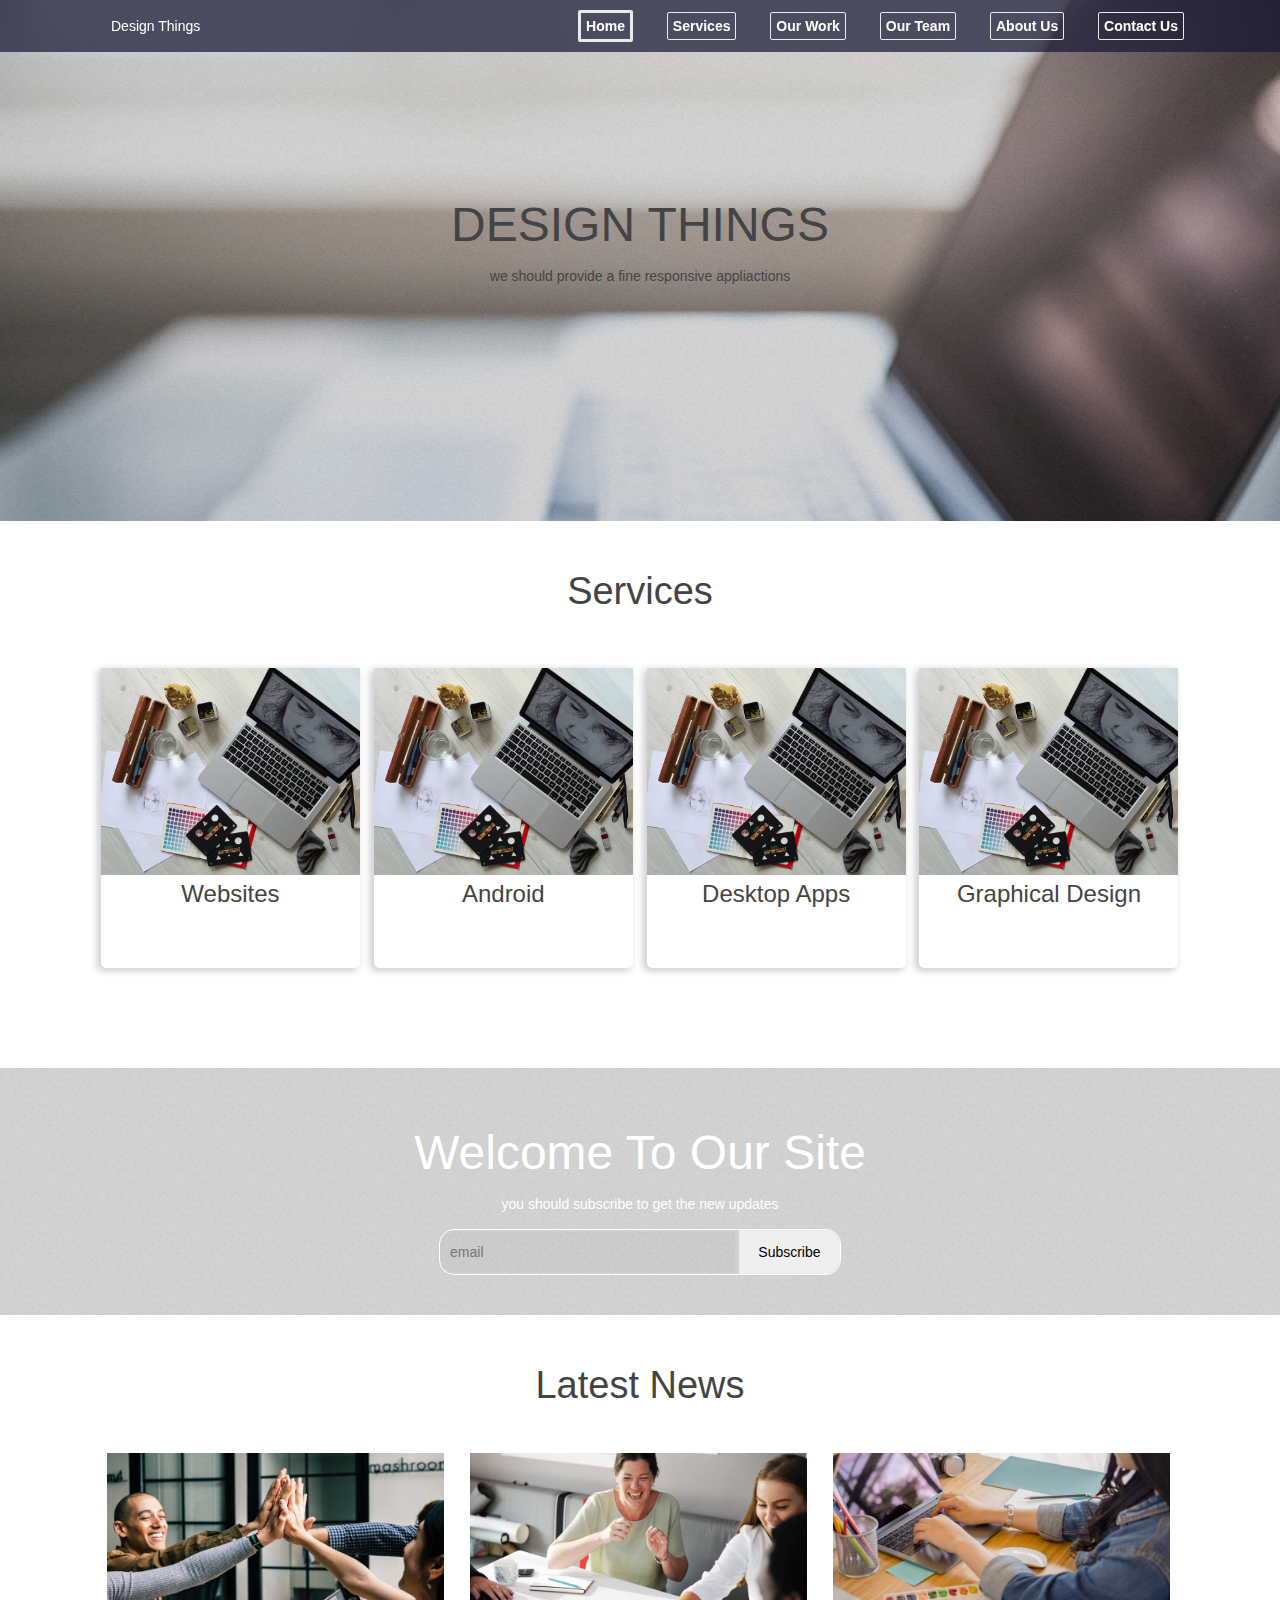
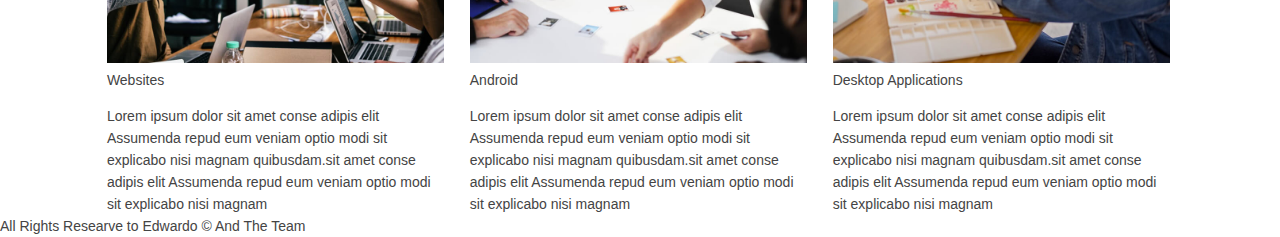
==== index.html @ 45c75630 "initial commit" ====
<!DOCTYPE html>
<html lang="en">
<head>
    <meta charset="UTF-8">
    <title>Title</title>
    <link rel="stylesheet" href="assets/css/normalize.css">
    <link rel="stylesheet" href="assets/font-awesome/css/font-awesome.css">
    <link rel="stylesheet" href="assets/font-awesome/css/font-awesome.min.css">
    <link rel="stylesheet" href="assets/css/main.css">
    <link rel="stylesheet" href="assets/css/style.css">
</head>
<body>

<header>

    <div class="head">
        <div class="container" style="padding-top: 0">
            <div class="left">
                Design <span >Things</span>
            </div>
            <div class="right" >
                <ul id="nav">
                    <li><a href="index.html" style="border: 3px solid #ecebec">Home</a></li>
                    <li><a href="services.html">Services</a></li>
                    <li><a href="our%20work.html">Our Work</a></li>
                    <li><a href="Our team.html">Our Team</a></li>
                    <li><a href="About%20Us.html">About Us</a></li>
                    <li><a href="Contact.html">Contact Us</a></li>
                </ul>
            </div>
        </div>
    </div>
</header>


<!-- banner = backround -->
<section id="banner">
    <h1>DESIGN THINGS</h1>
    <p>we should provide a fine responsive appliactions</p>
</section>


<!-- displays the most populer services the site provides -->
<section id="services">
 <div class="container">
     <h2 class="align-center">Services</h2>
     <br>


     <div class="cards">
         <img src="assets/images/4.jpg">
         <h4>Websites</h4>
     </div>
     <div class="cards">
         <img src="assets/images/4.jpg">
         <h4>Android</h4>


     </div>
     <div class="cards">
         <img src="assets/images/4.jpg">
         <h4>Desktop Apps</h4>
     </div>
     <div class="cards">
         <img src="assets/images/4.jpg">
         <h4>Graphical Design</h4>
     </div>
 </div>
</section>


<!-- dont care about the name ! - this one is like making the visitor subscribed to get the new updates -->

<section id="info">
    <div class="container">
        <h1>Welcome To Our Site</h1>
        <p>you should subscribe to get the new updates</p>
        <form>
            <input type="email" placeholder="email">
            <button>Subscribe</button>
        </form>


    </div>

    <!-- the updates will be in this section -->
</section>
<section id="news">
    <div class="container">
        <h2 class="align-center">Latest News</h2>
        <br>


        <div class="news-cards">
            <img src="assets/images/n1.jpg">
            <span>Websites</span>
            <p>Lorem ipsum dolor sit amet conse adipis elit Assumenda repud eum veniam optio modi sit explicabo nisi magnam quibusdam.sit amet conse adipis elit Assumenda repud eum veniam optio modi sit explicabo nisi magnam</p>
        </div>
        <div class="news-cards">
            <img src="assets/images/n2.jpg">
            <span>Android</span>

            <p>Lorem ipsum dolor sit amet conse adipis elit Assumenda repud eum veniam optio modi sit explicabo nisi magnam quibusdam.sit amet conse adipis elit Assumenda repud eum veniam optio modi sit explicabo nisi magnam</p>
        </div>
        <div class="news-cards">
            <img src="assets/images/n3.jpg">
            <span>Desktop Applications</span>
            <p>Lorem ipsum dolor sit amet conse adipis elit Assumenda repud eum veniam optio modi sit explicabo nisi magnam quibusdam.sit amet conse adipis elit Assumenda repud eum veniam optio modi sit explicabo nisi magnam</p>
        </div>

    </div>
</section>

<footer>
    All Rights Researve to Edwardo &copy And The Team
</footer>

</body>

</html>
---- assets/css/main.css ----
html, body {
  height: 100%;
}

.left {
  float: left;
}

.right {
  float: right;
}
.align-center{
  text-align: center;
}
.align-left{
  text-align:left;
}
.align-right{
  text-align: right;
}


a:focus {
  outline: 0px solid;
}

img {
  max-width: 100%;
  height: auto;
}





h1, h2, h3, h4, h5, h6 {
  font-family: 'Raleway', sans-serif;
  margin: 0 0 15px;
  color: #444;
  font-weight: 500;
}

h1 {
  font-size: 48px;
  line-height: 50px;
}

h2 {
  font-size: 38px;
  line-height: 40px;
}

h3 {
  font-size: 30px;
  line-height: 32px;
}

h4 {
  font-size: 24px;
  line-height: 26px;
}

h5 {
  font-size: 20px;
  line-height: 22px;
}

h6 {
  font-size: 16px;
  line-height: 20px;
}

a {
  transition: all 0.3s ease 0s;
  text-decoration: none;
}

a:hover {
  color: #3EC1D5;
  text-decoration: none;
}

a:active, a:hover {
  outline: 0 none;
}

body {
  background: #fff none repeat scroll 0 0;
  color: #444;
  font-family: 'Open Sans', sans-serif;
  font-size: 14px;
  text-align: left;
  overflow-x: hidden;
  line-height: 22px;
}



@media (max-width: 768px) {
  .back-to-top {
    bottom: 15px;
  }
}


.clear {
  clear: both;
}

ul {
  list-style: outside none none;
  margin: 0;
  padding: 0;
}

input, select, textarea, input[type="text"], input[type="date"], input[type="url"], input[type="email"], input[type="password"], input[type="tel"], button, button[type="submit"] {
  -moz-appearance: none;
  box-shadow: none !important;
}


/*----------------------------------------
 .End CSS
----------------------------------------*/
---- assets/css/style.css ----
.container{
    width:85%;
    margin: auto;
    padding-top: 50px;
}

#nav {
    display: block;
}
#nav li{
    padding: 5px;
    display: inline;
    margin: 10px;

}
#nav li a{
    padding: 5px ;
    color: white;
    border: 1px solid #ecebec;
    border-radius:2px ;
    text-decoration: none;
    font-weight: 600;

}
#nav li a:hover{
    background-color: #3EC1D5;

}
h1{

}

.head{
    padding: 15px;
    background-color: rgba(26, 26, 53, 0.73);
    position: fixed;
    top: 0;
    width:100%;
    color: white;

}

#banner{

    background-attachment: scroll , fixed;
    background-color: #fff;
    background-image:url("../images/overlay.png"), url("../images/2.jpg");
    background-position: top left, center center;
    background-repeat: repeat, no-repeat;
    background-size: auto, cover;
    padding: 200px 0 220px 0;
    text-align: center;

}

#services{
}
#services .cards{
    margin: 20px 5px 20px 5px;
    width: 23.8%;
    height: 300px;
    display: inline-block;
    box-shadow:  -3px 2px 7px 1px rgba(26, 26, 53, 0.22);
    border-radius: 5px;
    text-align: center;

}
.cards img {
    box-sizing:border-box ;
    width: 100%;

}

#info{
    margin-top: 80px;
    background-attachment: scroll , fixed;
    background-color: #fff;
    background-image:url("../images/overlay.png"), url("../images/slider3.jpg");
    background-position: top left, center center;
    background-repeat: repeat, no-repeat;
    background-size: auto, cover;
    padding: 40px 0 20px 0;
    text-align: center;
    color: white;
}
#info img{
    height: 200px;
}
#info h1{
    color: white;
}
#info div{
    width: 50%;
    display: inline-block;
    padding: 20px;
}
#info form{
    border: 1px solid white;
    width: 400px;
    border-radius: 15px;
    margin: auto;
}
#info input{
    width: 285px;
    border-radius: 15px 0 0 15px;
    display: inline-block;
    height: 40px;
    padding: 0 0 0 10px;
    background-color: rgba(26, 26, 53, 0.03);
    border: medium none;


}
#info button{
    border-radius: 0 15px  15px 0;
    border: medium none;
    width: 101px;
   height: 44px;
}

#news{

}
#news .news-cards{
    margin: 1%;
    width: 31%;
    height: 300px;
    display: inline-block;

}


.services h1{
    margin: 50px 0 50px 0;
}

.services a{
    font-size: 50px;
    text-align: center;
}
.services .service{

    width: 31%;
    margin: 1%;
    display: inline-block;
}
.services .service:hover h3{
    color: #3EC1D5;
}
.services .service:hover a{
    color: #3EC1D5;
}

.our-team-cards{
    height: 350px;
}
.our-team-cards .im{
    width: 44%;
    float: left;
    display: inline-block;
    margin-right: 1%;

}
.our-team-cards .im img{
    width: 600px;
    height: 300px;
}
.our-team-cards .disc{
    width: 55%;
    float: right;
    display: inline-block;

}
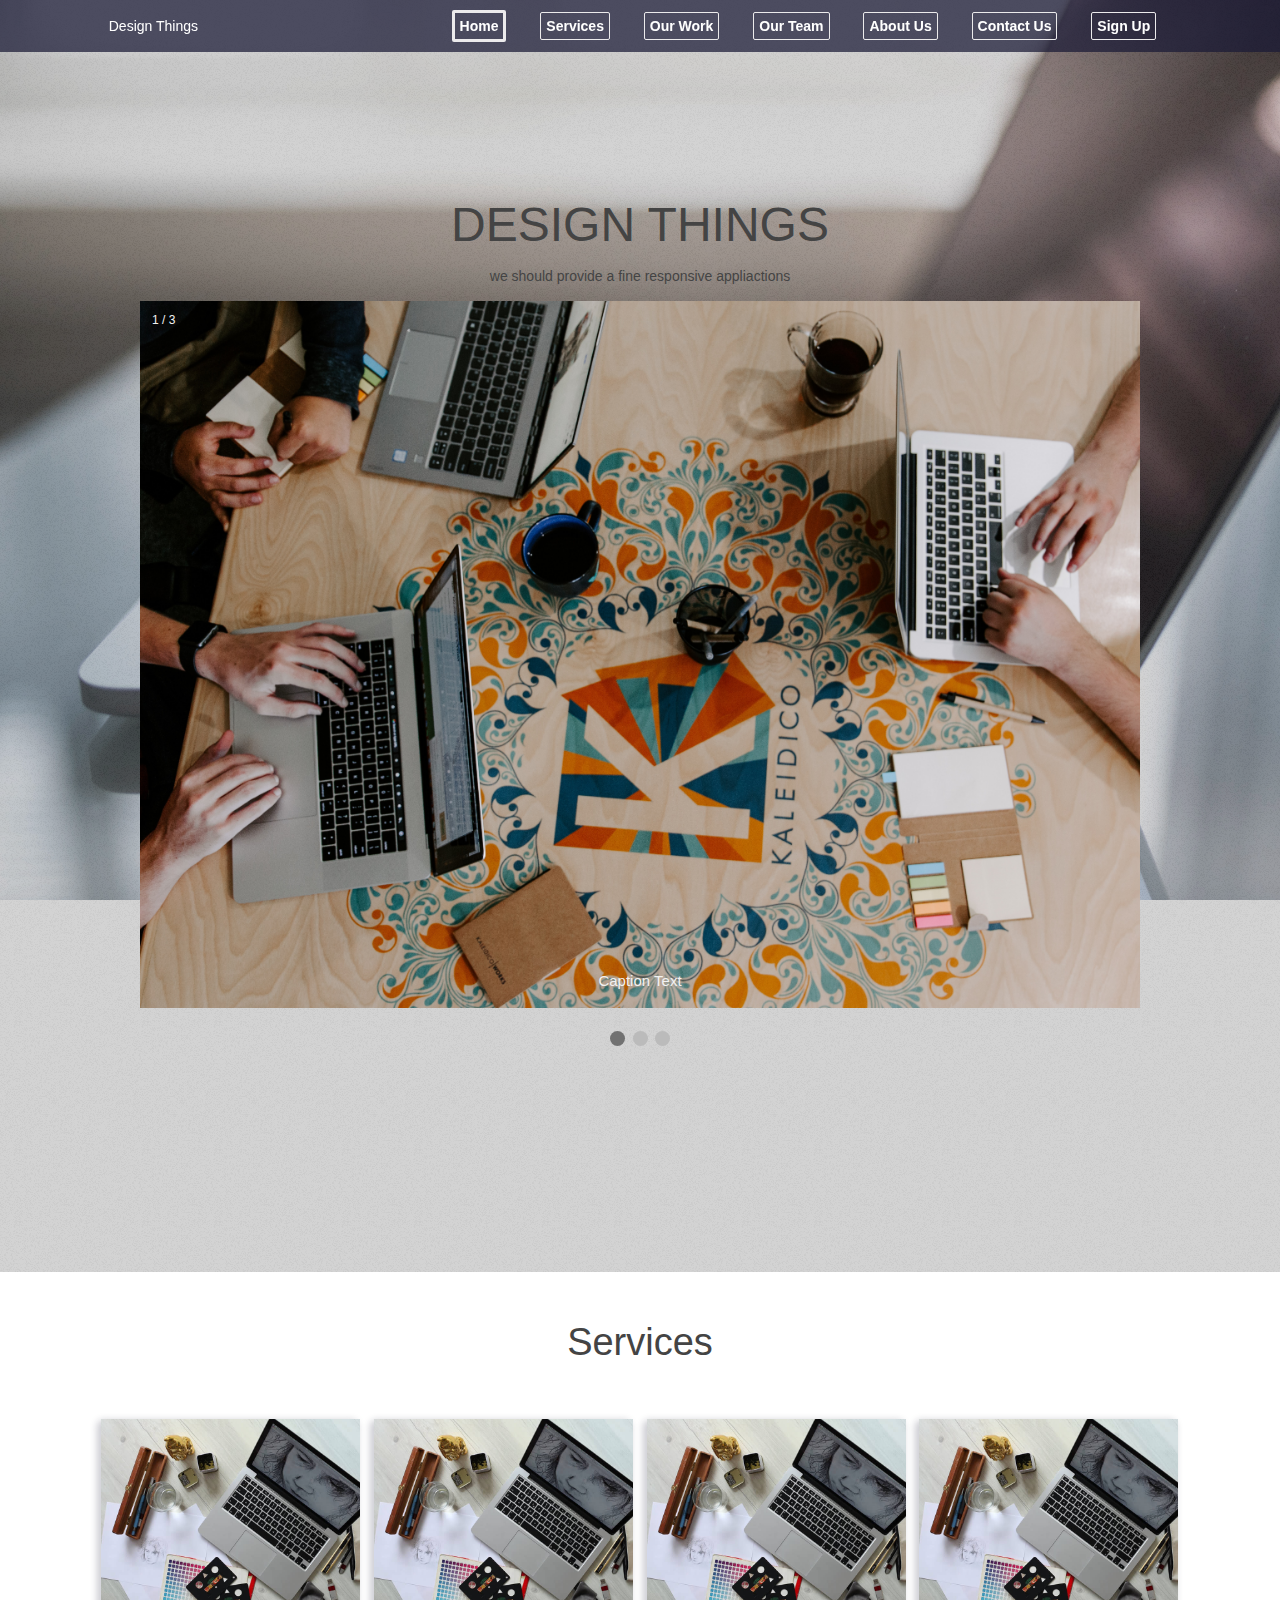
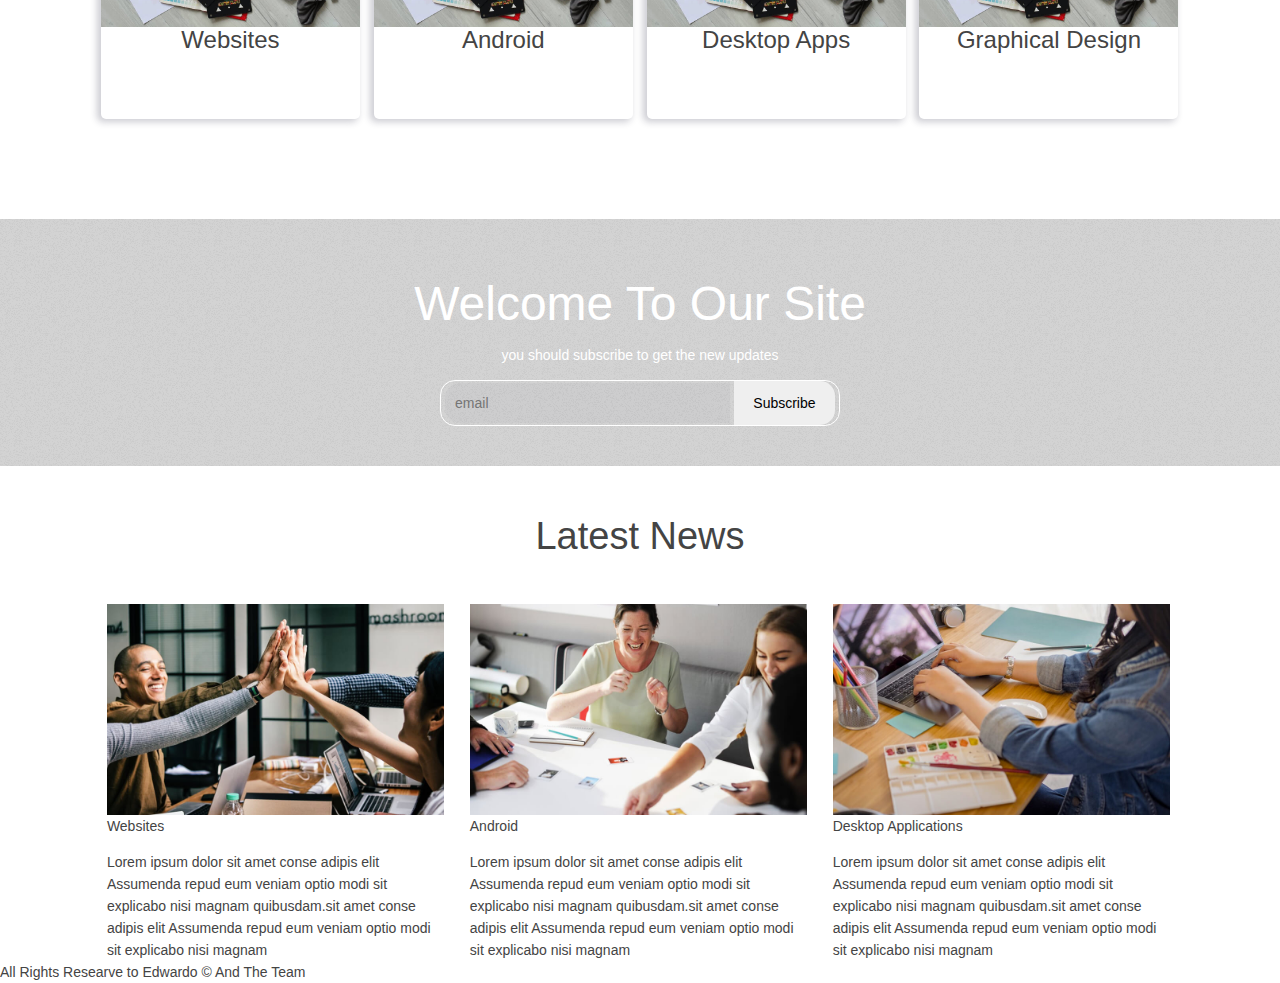
==== commit 18a9da1c: "enhance the login and our team pages" ====
--- a/index.html
+++ b/index.html
@@ -8,6 +8,81 @@
     <link rel="stylesheet" href="assets/font-awesome/css/font-awesome.min.css">
     <link rel="stylesheet" href="assets/css/main.css">
     <link rel="stylesheet" href="assets/css/style.css">
+
+   <style>
+* {box-sizing: border-box;}
+body {font-family: Verdana, sans-serif;}
+.mySlides {display: none;}
+img {vertical-align: middle;}
+
+/* Slideshow container */
+.slideshow-container {
+  max-width: 1000px;
+  position: relative;
+  margin: auto;
+
+
+}
+
+/* Caption text */
+.text {
+  color: #f2f2f2;
+  font-size: 15px;
+  padding: 8px 12px;
+  position: absolute;
+  bottom: 8px;
+  width: 100%;
+  text-align: center;
+}
+
+/* Number text (1/3 etc) */
+.numbertext {
+  color: #f2f2f2;
+  font-size: 12px;
+  padding: 8px 12px;
+  position: absolute;
+  top: 0;
+}
+
+/* The dots/bullets/indicators */
+.dot {
+  height: 15px;
+  width: 15px;
+  margin: 0 2px;
+  background-color: #bbb;
+  border-radius: 50%;
+  display: inline-block;
+  transition: background-color 0.6s ease;
+}
+
+.active {
+  background-color: #717171;
+}
+
+/* Fading animation */
+.fade {
+  -webkit-animation-name: fade;
+  -webkit-animation-duration: 1.5s;
+  animation-name: fade;
+  animation-duration: 1.5s;
+}
+
+@-webkit-keyframes fade {
+  from {opacity: .4} 
+  to {opacity: 1}
+}
+
+@keyframes fade {
+  from {opacity: .4} 
+  to {opacity: 1}
+}
+
+/* On smaller screens, decrease text size */
+@media only screen and (max-width: 300px) {
+  .text {font-size: 11px}
+}
+</style>
+
 </head>
 <body>
 
@@ -26,6 +101,7 @@
                     <li><a href="Our team.html">Our Team</a></li>
                     <li><a href="About%20Us.html">About Us</a></li>
                     <li><a href="Contact.html">Contact Us</a></li>
+                    <li><a href="login.html">Sign Up</a></li>
                 </ul>
             </div>
         </div>
@@ -37,6 +113,35 @@
 <section id="banner">
     <h1>DESIGN THINGS</h1>
     <p>we should provide a fine responsive appliactions</p>
+    <div class="slideshow-container">
+
+<div class="mySlides fade">
+  <div class="numbertext">1 / 3</div>
+  <img src="assets/images/s1.jpg" style="width:100%">
+  <div class="text">Caption Text</div>
+</div>
+
+<div class="mySlides fade">
+  <div class="numbertext">2 / 3</div>
+  <img src="assets/images/s2.jpg" style="width:100%">
+  <div class="text">Caption Two</div>
+</div>
+
+<div class="mySlides fade">
+  <div class="numbertext">3 / 3</div>
+  <img src="assets/images/s3.jpg" style="width:100%">
+  <div class="text">Caption Three</div>
+</div>
+
+</div>
+<br>
+
+<div style="text-align:center">
+  <span class="dot"></span> 
+  <span class="dot"></span> 
+  <span class="dot"></span> 
+</div>
+
 </section>
 
 
@@ -115,6 +220,29 @@
     All Rights Researve to Edwardo &copy And The Team
 </footer>
 
+
+
+<script>
+var slideIndex = 0;
+showSlides();
+
+function showSlides() {
+  var i;
+  var slides = document.getElementsByClassName("mySlides");
+  var dots = document.getElementsByClassName("dot");
+  for (i = 0; i < slides.length; i++) {
+    slides[i].style.display = "none";  
+  }
+  slideIndex++;
+  if (slideIndex > slides.length) {slideIndex = 1}    
+  for (i = 0; i < dots.length; i++) {
+    dots[i].className = dots[i].className.replace(" active", "");
+  }
+  slides[slideIndex-1].style.display = "block";  
+  dots[slideIndex-1].className += " active";
+  setTimeout(showSlides, 2000); // Change image every 2 seconds
+}
+</script>
 </body>
 
 </html>--- a/assets/css/style.css
+++ b/assets/css/style.css
@@ -24,9 +24,6 @@
 }
 #nav li a:hover{
     background-color: #3EC1D5;
-
-}
-h1{
 
 }
 
@@ -162,8 +159,10 @@
 
 }
 .our-team-cards .im img{
-    width: 600px;
+    width: 300px;
     height: 300px;
+    border-radius: 50%; 
+    border: 5px solid #3EC1D5;
 }
 .our-team-cards .disc{
     width: 55%;
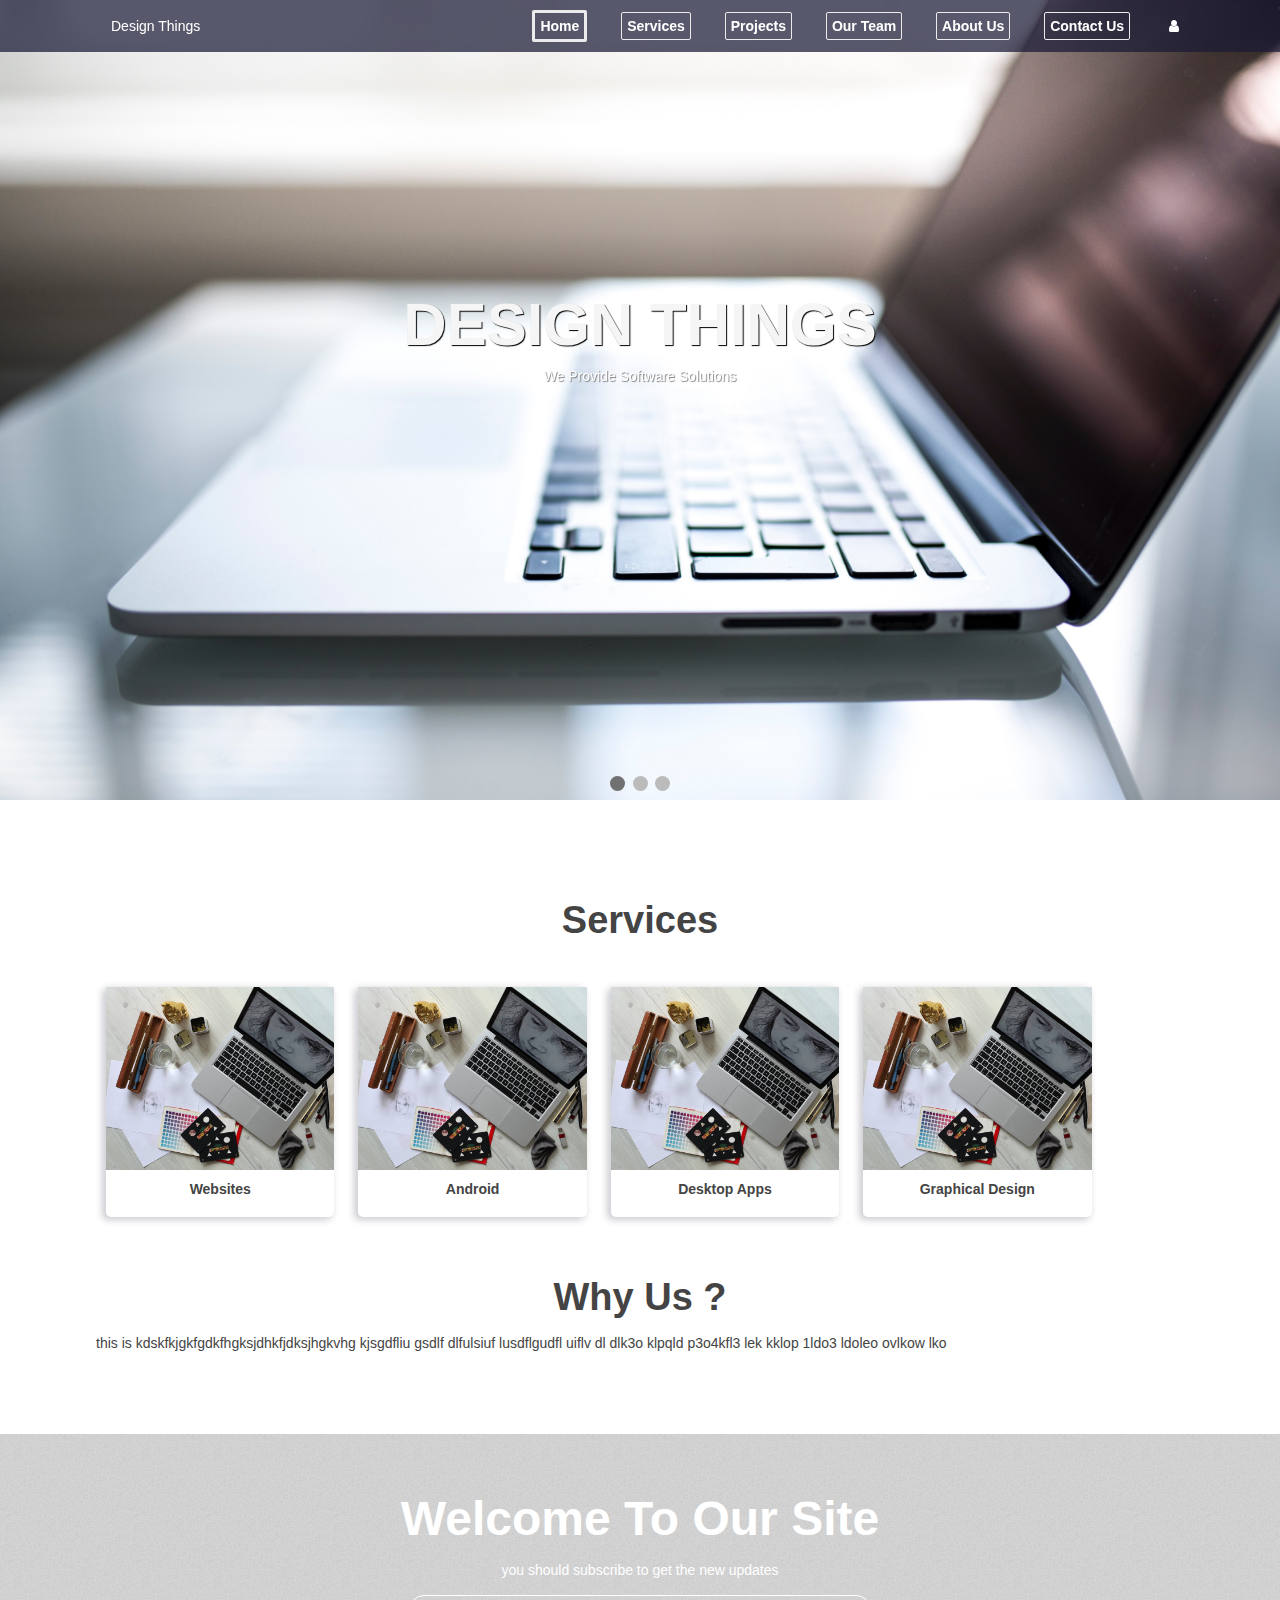
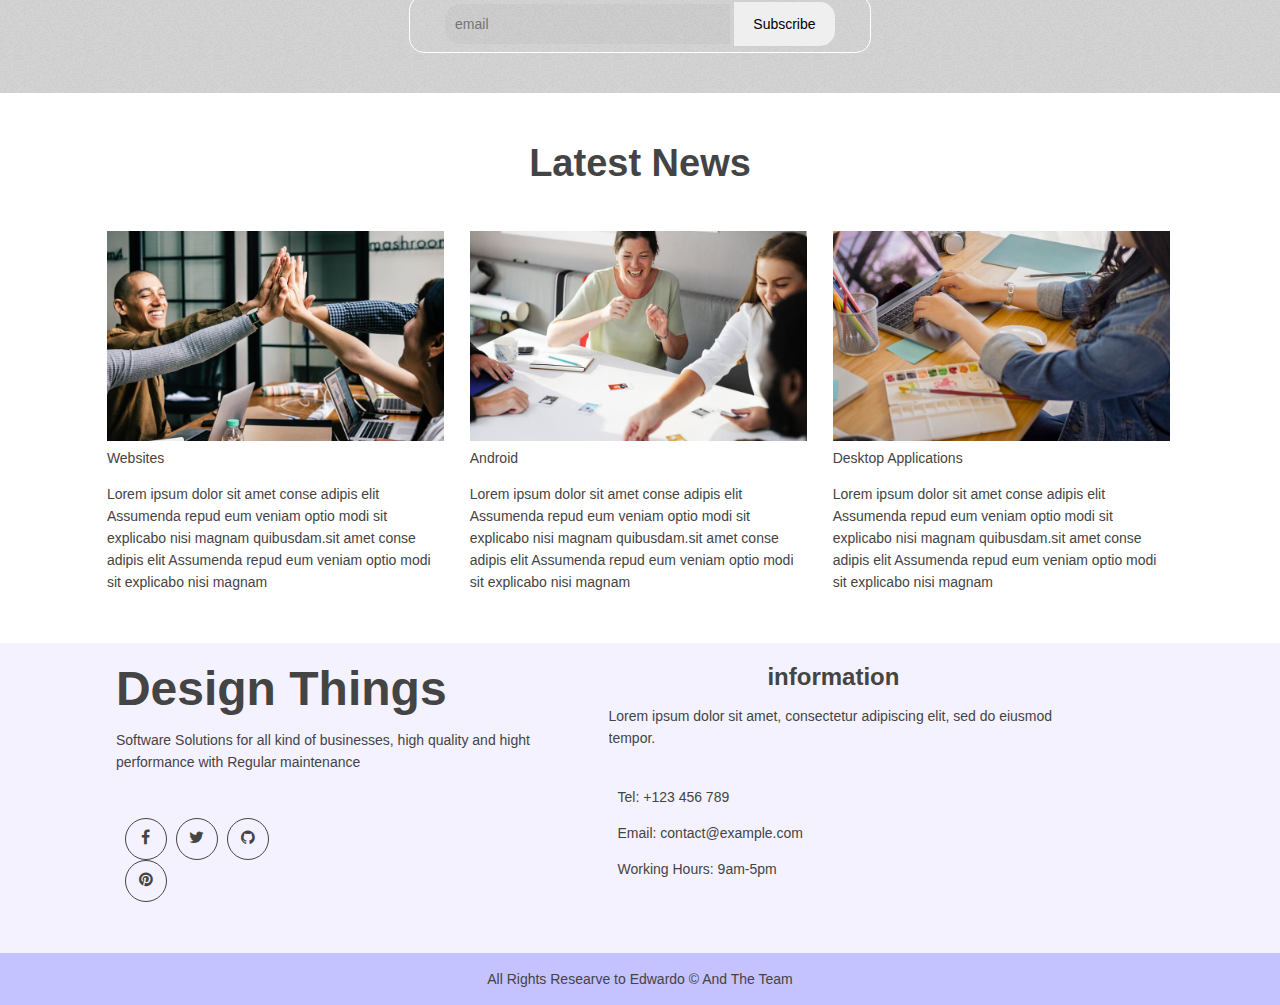
==== commit c4699995: "initial commit" ====
--- a/index.html
+++ b/index.html
@@ -1,248 +1,222 @@
-<!DOCTYPE html>
-<html lang="en">
-<head>
-    <meta charset="UTF-8">
-    <title>Title</title>
-    <link rel="stylesheet" href="assets/css/normalize.css">
-    <link rel="stylesheet" href="assets/font-awesome/css/font-awesome.css">
-    <link rel="stylesheet" href="assets/font-awesome/css/font-awesome.min.css">
-    <link rel="stylesheet" href="assets/css/main.css">
-    <link rel="stylesheet" href="assets/css/style.css">
-
-   <style>
-* {box-sizing: border-box;}
-body {font-family: Verdana, sans-serif;}
-.mySlides {display: none;}
-img {vertical-align: middle;}
-
-/* Slideshow container */
-.slideshow-container {
-  max-width: 1000px;
-  position: relative;
-  margin: auto;
-
-
-}
-
-/* Caption text */
-.text {
-  color: #f2f2f2;
-  font-size: 15px;
-  padding: 8px 12px;
-  position: absolute;
-  bottom: 8px;
-  width: 100%;
-  text-align: center;
-}
-
-/* Number text (1/3 etc) */
-.numbertext {
-  color: #f2f2f2;
-  font-size: 12px;
-  padding: 8px 12px;
-  position: absolute;
-  top: 0;
-}
-
-/* The dots/bullets/indicators */
-.dot {
-  height: 15px;
-  width: 15px;
-  margin: 0 2px;
-  background-color: #bbb;
-  border-radius: 50%;
-  display: inline-block;
-  transition: background-color 0.6s ease;
-}
-
-.active {
-  background-color: #717171;
-}
-
-/* Fading animation */
-.fade {
-  -webkit-animation-name: fade;
-  -webkit-animation-duration: 1.5s;
-  animation-name: fade;
-  animation-duration: 1.5s;
-}
-
-@-webkit-keyframes fade {
-  from {opacity: .4} 
-  to {opacity: 1}
-}
-
-@keyframes fade {
-  from {opacity: .4} 
-  to {opacity: 1}
-}
-
-/* On smaller screens, decrease text size */
-@media only screen and (max-width: 300px) {
-  .text {font-size: 11px}
-}
-</style>
-
-</head>
-<body>
-
-<header>
-
-    <div class="head">
-        <div class="container" style="padding-top: 0">
-            <div class="left">
-                Design <span >Things</span>
-            </div>
-            <div class="right" >
-                <ul id="nav">
-                    <li><a href="index.html" style="border: 3px solid #ecebec">Home</a></li>
-                    <li><a href="services.html">Services</a></li>
-                    <li><a href="our%20work.html">Our Work</a></li>
-                    <li><a href="Our team.html">Our Team</a></li>
-                    <li><a href="About%20Us.html">About Us</a></li>
-                    <li><a href="Contact.html">Contact Us</a></li>
-                    <li><a href="login.html">Sign Up</a></li>
-                </ul>
-            </div>
-        </div>
-    </div>
-</header>
-
-
-<!-- banner = backround -->
-<section id="banner">
-    <h1>DESIGN THINGS</h1>
-    <p>we should provide a fine responsive appliactions</p>
-    <div class="slideshow-container">
-
-<div class="mySlides fade">
-  <div class="numbertext">1 / 3</div>
-  <img src="assets/images/s1.jpg" style="width:100%">
-  <div class="text">Caption Text</div>
-</div>
-
-<div class="mySlides fade">
-  <div class="numbertext">2 / 3</div>
-  <img src="assets/images/s2.jpg" style="width:100%">
-  <div class="text">Caption Two</div>
-</div>
-
-<div class="mySlides fade">
-  <div class="numbertext">3 / 3</div>
-  <img src="assets/images/s3.jpg" style="width:100%">
-  <div class="text">Caption Three</div>
-</div>
-
-</div>
-<br>
-
-<div style="text-align:center">
-  <span class="dot"></span> 
-  <span class="dot"></span> 
-  <span class="dot"></span> 
-</div>
-
-</section>
-
-
-<!-- displays the most populer services the site provides -->
-<section id="services">
- <div class="container">
-     <h2 class="align-center">Services</h2>
-     <br>
-
-
-     <div class="cards">
-         <img src="assets/images/4.jpg">
-         <h4>Websites</h4>
-     </div>
-     <div class="cards">
-         <img src="assets/images/4.jpg">
-         <h4>Android</h4>
-
-
-     </div>
-     <div class="cards">
-         <img src="assets/images/4.jpg">
-         <h4>Desktop Apps</h4>
-     </div>
-     <div class="cards">
-         <img src="assets/images/4.jpg">
-         <h4>Graphical Design</h4>
-     </div>
- </div>
-</section>
-
-
-<!-- dont care about the name ! - this one is like making the visitor subscribed to get the new updates -->
-
-<section id="info">
-    <div class="container">
-        <h1>Welcome To Our Site</h1>
-        <p>you should subscribe to get the new updates</p>
-        <form>
-            <input type="email" placeholder="email">
-            <button>Subscribe</button>
-        </form>
-
-
-    </div>
-
-    <!-- the updates will be in this section -->
-</section>
-<section id="news">
-    <div class="container">
-        <h2 class="align-center">Latest News</h2>
-        <br>
-
-
-        <div class="news-cards">
-            <img src="assets/images/n1.jpg">
-            <span>Websites</span>
-            <p>Lorem ipsum dolor sit amet conse adipis elit Assumenda repud eum veniam optio modi sit explicabo nisi magnam quibusdam.sit amet conse adipis elit Assumenda repud eum veniam optio modi sit explicabo nisi magnam</p>
-        </div>
-        <div class="news-cards">
-            <img src="assets/images/n2.jpg">
-            <span>Android</span>
-
-            <p>Lorem ipsum dolor sit amet conse adipis elit Assumenda repud eum veniam optio modi sit explicabo nisi magnam quibusdam.sit amet conse adipis elit Assumenda repud eum veniam optio modi sit explicabo nisi magnam</p>
-        </div>
-        <div class="news-cards">
-            <img src="assets/images/n3.jpg">
-            <span>Desktop Applications</span>
-            <p>Lorem ipsum dolor sit amet conse adipis elit Assumenda repud eum veniam optio modi sit explicabo nisi magnam quibusdam.sit amet conse adipis elit Assumenda repud eum veniam optio modi sit explicabo nisi magnam</p>
-        </div>
-
-    </div>
-</section>
-
-<footer>
-    All Rights Researve to Edwardo &copy And The Team
-</footer>
-
-
-
-<script>
-var slideIndex = 0;
-showSlides();
-
-function showSlides() {
-  var i;
-  var slides = document.getElementsByClassName("mySlides");
-  var dots = document.getElementsByClassName("dot");
-  for (i = 0; i < slides.length; i++) {
-    slides[i].style.display = "none";  
-  }
-  slideIndex++;
-  if (slideIndex > slides.length) {slideIndex = 1}    
-  for (i = 0; i < dots.length; i++) {
-    dots[i].className = dots[i].className.replace(" active", "");
-  }
-  slides[slideIndex-1].style.display = "block";  
-  dots[slideIndex-1].className += " active";
-  setTimeout(showSlides, 2000); // Change image every 2 seconds
-}
-</script>
-</body>
-
+<!DOCTYPE html>
+<html lang="en">
+<head>
+    <meta charset="UTF-8">
+    <title>Design Things</title>
+    <link rel="stylesheet" href="assets/css/normalize.css">
+    <link rel="stylesheet" href="assets/font-awesome/css/font-awesome.css">
+    <link rel="stylesheet" href="assets/font-awesome/css/font-awesome.min.css">
+    <link rel="stylesheet" href="assets/css/main.css">
+    <link rel="stylesheet" href="assets/css/style.css">
+    <link rel="stylesheet" href="assets/css/responsive.css">
+
+   <style>
+
+</style>
+
+</head>
+<body>
+
+<header>
+
+    <div class="head">
+        <div class="container" style="padding-top: 0">
+            <div class="left">
+                Design <span >Things</span>
+            </div>
+            <div class="right" >
+                <ul id="nav">
+                    <li><a href="index.html" style="border: 3px solid #ecebec">Home</a></li>
+                    <li><a href="services.html">Services</a></li>
+                    <li><a href="our%20work.html">Projects</a></li>
+                    <li><a href="Our team.html">Our Team</a></li>
+                    <li><a href="About%20Us.html">About Us</a></li>
+                    <li><a href="Contact.html">Contact Us</a></li>
+                    <li><a href="login.html" style="border: none;" ><i class="fa fa-user"></i></a></li>
+                </ul>
+            </div>
+        </div>
+    </div>
+</header>
+
+
+<!-- banner = backround -->
+<section id="banner">
+  
+    <div class="slideshow-container">
+
+<div class="mySlides fade">
+  <img src="assets/images/2.jpg" >
+</div>
+
+<div class="mySlides fade">
+  <img src="assets/images/222.jpg" >
+</div>
+
+<div class="mySlides fade">
+  <img src="assets/images/22.jpg" >
+
+</div>
+<div style="text-align:center;position: relative;top: -31px">
+  <span class="dot"></span> 
+  <span class="dot"></span> 
+  <span class="dot"></span> 
+</div>
+</div>
+<br>
+<div class="discription">
+      <h1>DESIGN THINGS</h1>
+    <p>We Provide Software Solutions</p>
+  </div>
+
+
+
+</section>
+
+
+<!-- displays the most populer services the site provides -->
+<section id="services">
+ <div class="container">
+     <h2 class="align-center">Services</h2>
+     <br>
+
+
+     <div class="cards">
+         <img src="assets/images/4.jpg">
+         <h4>Websites</h4>
+     </div>
+     <div class="cards">
+         <img src="assets/images/4.jpg">
+         <h4>Android</h4>
+
+
+     </div>
+     <div class="cards">
+         <img src="assets/images/4.jpg">
+         <h4>Desktop Apps</h4>
+     </div>
+     <div class="cards">
+         <img src="assets/images/4.jpg">
+         <h4>Graphical Design</h4>
+     </div>
+ </div>
+</section>
+
+<section class="why-us">
+  <div class="container">
+    <h2>Why Us ?</h2>
+    <p> this is kdskfkjgkfgdkfhgksjdhkfjdksjhgkvhg kjsgdfliu gsdlf dlfulsiuf lusdflgudfl uiflv dl dlk3o klpqld  p3o4kfl3 lek kklop 1ldo3 ldoleo ovlkow lko</p>  
+  </div>
+</section>
+
+
+<!-- dont care about the name ! - this one is like making the visitor subscribed to get the new updates -->
+
+<section id="info">
+    <div class="container">
+        <h1>Welcome To Our Site</h1>
+        <p>you should subscribe to get the new updates</p>
+        <form>
+            <input type="email" placeholder="email">
+            <button>Subscribe</button>
+        </form>
+
+
+    </div>
+
+    <!-- the updates will be in this section -->
+</section>
+<section id="news">
+    <div class="container">
+        <h2 class="align-center">Latest News</h2>
+        <br>
+
+
+        <div class="news-cards">
+            <img src="assets/images/n1.jpg">
+            <span>Websites</span>
+            <p>Lorem ipsum dolor sit amet conse adipis elit Assumenda repud eum veniam optio modi sit explicabo nisi magnam quibusdam.sit amet conse adipis elit Assumenda repud eum veniam optio modi sit explicabo nisi magnam</p>
+        </div>
+        <div class="news-cards">
+            <img src="assets/images/n2.jpg">
+            <span>Android</span>
+
+            <p>Lorem ipsum dolor sit amet conse adipis elit Assumenda repud eum veniam optio modi sit explicabo nisi magnam quibusdam.sit amet conse adipis elit Assumenda repud eum veniam optio modi sit explicabo nisi magnam</p>
+        </div>
+        <div class="news-cards">
+            <img src="assets/images/n3.jpg">
+            <span>Desktop Applications</span>
+            <p>Lorem ipsum dolor sit amet conse adipis elit Assumenda repud eum veniam optio modi sit explicabo nisi magnam quibusdam.sit amet conse adipis elit Assumenda repud eum veniam optio modi sit explicabo nisi magnam</p>
+        </div>
+
+    </div>
+</section>
+<section class="more-info-sec">
+<div class="container more-info">
+  <div>
+  <h1>Design Things</h1>
+  <p>Software Solutions for all kind of businesses, high quality and hight performance with Regular maintenance</p>
+  <br>
+  <div class="footer-icons">
+                  <ul style="list-style: outside none none">
+                    <li style="display: inline-block;">
+                      <a href="#"><i class="fa fa-facebook"></i></a>
+                    </li>
+                    <li style="display: inline-block;">
+                      <a href="#"><i class="fa fa-twitter"></i></a>
+                    </li>
+                    <li style="display: inline-block;">
+                      <a href="#"><i class="fa fa-github"></i></a>
+                    </li style="display: inline-block;">
+                    <li style="display: inline-block;">
+                      <a href="#"><i class="fa fa-pinterest"></i></a>
+                    </li>
+                  </ul>
+                </div>
+</div>
+<div class="footer-content">
+                <h4>information</h4>
+                <p>
+                  Lorem ipsum dolor sit amet, consectetur adipiscing elit, sed do eiusmod tempor.
+                </p>
+                <div class="footer-contacts">
+                  <p><span>Tel:</span> +123 456 789</p>
+                  <p><span>Email:</span> contact@example.com</p>
+                  <p><span>Working Hours:</span> 9am-5pm</p>
+                </div>
+            </div>
+</div>
+<div style="clear: both"></div>
+</section>
+<footer>
+    All Rights Researve to Edwardo &copy And The Team
+</footer>
+
+
+
+<script>
+var slideIndex = 0;
+showSlides();
+
+function showSlides() {
+  var i;
+  var slides = document.getElementsByClassName("mySlides");
+  var dots = document.getElementsByClassName("dot");
+  for (i = 0; i < slides.length; i++) {
+    slides[i].style.display = "none";  
+  }
+  slideIndex++;
+  if (slideIndex > slides.length) {
+    slideIndex = 1
+  }    
+  for (i = 0; i < dots.length; i++) {
+    dots[i].className = dots[i].className.replace(" active", "");
+  }
+  slides[slideIndex-1].style.display = "block";  
+  dots[slideIndex-1].className += " active";
+  setTimeout(showSlides, 3000); // Change image every 2 seconds
+}
+</script>
+</body>
+
 </html>--- a/assets/css/main.css
+++ b/assets/css/main.css
@@ -1,125 +1,132 @@
-
-html, body {
-  height: 100%;
-}
-
-.left {
-  float: left;
-}
-
-.right {
-  float: right;
-}
-.align-center{
-  text-align: center;
-}
-.align-left{
-  text-align:left;
-}
-.align-right{
-  text-align: right;
-}
-
-
-a:focus {
-  outline: 0px solid;
-}
-
-img {
-  max-width: 100%;
-  height: auto;
-}
-
-
-
-
-
-h1, h2, h3, h4, h5, h6 {
-  font-family: 'Raleway', sans-serif;
-  margin: 0 0 15px;
-  color: #444;
-  font-weight: 500;
-}
-
-h1 {
-  font-size: 48px;
-  line-height: 50px;
-}
-
-h2 {
-  font-size: 38px;
-  line-height: 40px;
-}
-
-h3 {
-  font-size: 30px;
-  line-height: 32px;
-}
-
-h4 {
-  font-size: 24px;
-  line-height: 26px;
-}
-
-h5 {
-  font-size: 20px;
-  line-height: 22px;
-}
-
-h6 {
-  font-size: 16px;
-  line-height: 20px;
-}
-
-a {
-  transition: all 0.3s ease 0s;
-  text-decoration: none;
-}
-
-a:hover {
-  color: #3EC1D5;
-  text-decoration: none;
-}
-
-a:active, a:hover {
-  outline: 0 none;
-}
-
-body {
-  background: #fff none repeat scroll 0 0;
-  color: #444;
-  font-family: 'Open Sans', sans-serif;
-  font-size: 14px;
-  text-align: left;
-  overflow-x: hidden;
-  line-height: 22px;
-}
-
-
-
-@media (max-width: 768px) {
-  .back-to-top {
-    bottom: 15px;
-  }
-}
-
-
-.clear {
-  clear: both;
-}
-
-ul {
-  list-style: outside none none;
-  margin: 0;
-  padding: 0;
-}
-
-input, select, textarea, input[type="text"], input[type="date"], input[type="url"], input[type="email"], input[type="password"], input[type="tel"], button, button[type="submit"] {
-  -moz-appearance: none;
-  box-shadow: none !important;
-}
-
-
-/*----------------------------------------
- .End CSS
-----------------------------------------*/
+
+html, body {
+  height: 100%;
+}
+
+.left {
+  float: left;
+}
+
+.right {
+  float: right;
+}
+.align-center{
+  text-align: center;
+}
+.align-left{
+  text-align:left;
+}
+.align-right{
+  text-align: right;
+}
+
+
+a:focus {
+  outline: 0px solid;
+}
+
+img {
+  max-width: 100%;
+  height: auto;
+}
+
+
+
+
+
+h1, h2, h3, h4, h5, h6 {
+  font-family: 'Raleway', sans-serif;
+  margin: 0 0 15px;
+  color: #444;
+}
+
+h1 {
+  font-size: 48px;
+  line-height: 50px;
+    text-align: center;
+
+}
+
+h2 {
+  font-size: 38px;
+  line-height: 40px;
+    text-align: center;
+
+}
+
+h3 {
+  font-size: 30px;
+  line-height: 32px;
+  text-align: center;
+}
+
+h4 {
+  font-size: 24px;
+  line-height: 26px;
+    text-align: center;
+
+}
+
+h5 {
+  font-size: 20px;
+  line-height: 22px;
+}
+
+h6 {
+  font-size: 16px;
+  line-height: 20px;
+}
+
+a {
+  transition: all 0.3s ease 0s;
+  text-decoration: none;
+}
+
+a:hover {
+  color: #3EC1D5;
+  text-decoration: none;
+}
+
+a:active, a:hover {
+  outline: 0 none;
+}
+
+
+body {
+  background: #fff none repeat scroll 0 0;
+  color: #444;
+  font-family: 'Open Sans', sans-serif;
+  font-size: 14px;
+  text-align: left;
+  overflow-x: hidden;
+  line-height: 22px;
+}
+
+
+
+@media (max-width: 768px) {
+  .back-to-top {
+    bottom: 15px;
+  }
+}
+
+
+.clear {
+  clear: both;
+}
+
+ul {
+  list-style: outside none none;
+  margin: 0;
+  padding: 0;
+}
+
+input, select, textarea, input[type="text"], input[type="date"], input[type="url"], input[type="email"], input[type="password"], input[type="tel"], button, button[type="submit"] {
+  -moz-appearance: none;
+  box-shadow: none !important;
+}
+
+
+/*----------------------------------------
+ .End CSS
+----------------------------------------*/
--- a/assets/css/style.css
+++ b/assets/css/style.css
@@ -1,172 +1,446 @@
-.container{
-    width:85%;
-    margin: auto;
-    padding-top: 50px;
-}
-
-#nav {
-    display: block;
-}
-#nav li{
-    padding: 5px;
-    display: inline;
-    margin: 10px;
-
-}
-#nav li a{
-    padding: 5px ;
-    color: white;
-    border: 1px solid #ecebec;
-    border-radius:2px ;
-    text-decoration: none;
-    font-weight: 600;
-
-}
-#nav li a:hover{
-    background-color: #3EC1D5;
-
-}
-
-.head{
-    padding: 15px;
-    background-color: rgba(26, 26, 53, 0.73);
-    position: fixed;
-    top: 0;
-    width:100%;
-    color: white;
-
-}
-
-#banner{
-
-    background-attachment: scroll , fixed;
-    background-color: #fff;
-    background-image:url("../images/overlay.png"), url("../images/2.jpg");
-    background-position: top left, center center;
-    background-repeat: repeat, no-repeat;
-    background-size: auto, cover;
-    padding: 200px 0 220px 0;
-    text-align: center;
-
-}
-
-#services{
-}
-#services .cards{
-    margin: 20px 5px 20px 5px;
-    width: 23.8%;
-    height: 300px;
-    display: inline-block;
-    box-shadow:  -3px 2px 7px 1px rgba(26, 26, 53, 0.22);
-    border-radius: 5px;
-    text-align: center;
-
-}
-.cards img {
-    box-sizing:border-box ;
-    width: 100%;
-
-}
-
-#info{
-    margin-top: 80px;
-    background-attachment: scroll , fixed;
-    background-color: #fff;
-    background-image:url("../images/overlay.png"), url("../images/slider3.jpg");
-    background-position: top left, center center;
-    background-repeat: repeat, no-repeat;
-    background-size: auto, cover;
-    padding: 40px 0 20px 0;
-    text-align: center;
-    color: white;
-}
-#info img{
-    height: 200px;
-}
-#info h1{
-    color: white;
-}
-#info div{
-    width: 50%;
-    display: inline-block;
-    padding: 20px;
-}
-#info form{
-    border: 1px solid white;
-    width: 400px;
-    border-radius: 15px;
-    margin: auto;
-}
-#info input{
-    width: 285px;
-    border-radius: 15px 0 0 15px;
-    display: inline-block;
-    height: 40px;
-    padding: 0 0 0 10px;
-    background-color: rgba(26, 26, 53, 0.03);
-    border: medium none;
-
-
-}
-#info button{
-    border-radius: 0 15px  15px 0;
-    border: medium none;
-    width: 101px;
-   height: 44px;
-}
-
-#news{
-
-}
-#news .news-cards{
-    margin: 1%;
-    width: 31%;
-    height: 300px;
-    display: inline-block;
-
-}
-
-
-.services h1{
-    margin: 50px 0 50px 0;
-}
-
-.services a{
-    font-size: 50px;
-    text-align: center;
-}
-.services .service{
-
-    width: 31%;
-    margin: 1%;
-    display: inline-block;
-}
-.services .service:hover h3{
-    color: #3EC1D5;
-}
-.services .service:hover a{
-    color: #3EC1D5;
-}
-
-.our-team-cards{
-    height: 350px;
-}
-.our-team-cards .im{
-    width: 44%;
-    float: left;
-    display: inline-block;
-    margin-right: 1%;
-
-}
-.our-team-cards .im img{
-    width: 300px;
-    height: 300px;
-    border-radius: 50%; 
-    border: 5px solid #3EC1D5;
-}
-.our-team-cards .disc{
-    width: 55%;
-    float: right;
-    display: inline-block;
-
+.container{
+    width:85%;
+    margin: auto;
+    padding-top: 50px;
+}
+.mySlides img{
+    width:100%;height: 800px;
+}
+
+/* Slideshow container */
+.slideshow-container {
+width: 100%;  
+  margin: auto;
+
+
+}
+
+/* Caption text */
+.text {
+  color: #f2f2f2;
+  font-size: 15px;
+  padding: 8px 12px;
+  position: absolute;
+  bottom: 8px;
+  width: 100%;
+  text-align: center;
+}
+
+/* Number text (1/3 etc) */
+.numbertext {
+  color: #f2f2f2;
+  font-size: 12px;
+  padding: 8px 12px;
+  position: absolute;
+  top: 0;
+}
+
+/* The dots/bullets/indicators */
+.dot {
+  height: 15px;
+  width: 15px;
+  margin: 0 2px;
+  background-color: #bbb;
+  border-radius: 50%;
+  display: inline-block;
+  transition: background-color 0.6s ease;
+}
+
+.active {
+  background-color: #717171;
+}
+
+/* Fading animation */
+.fade {
+  -webkit-animation-name: fade;
+  -webkit-animation-duration: 1.5s;
+  animation-name: fade;
+  animation-duration: 1.5s;
+}
+
+
+
+/* On smaller screens, decrease text size */
+@media only screen and (max-width: 300px) {
+  .text {font-size: 11px}
+}
+
+#nav {
+    display: block;
+}
+#nav li{
+    padding: 5px;
+    display: inline;
+    margin: 10px;
+
+}
+#nav li a{
+    padding: 5px ;
+    color: white;
+    border: 1px solid #ecebec;
+    border-radius:2px ;
+    text-decoration: none;
+    font-weight: 600;
+
+}
+#nav li a:hover{
+    background-color: #3EC1D5;
+
+}
+
+.head{
+    padding: 15px;
+    background-color: rgba(26, 26, 53, 0.73);
+    position: fixed;
+    top: 0;
+    width:100%;
+    color: white;
+
+}
+
+
+#banner{
+
+    background-attachment: scroll , fixed;
+    text-align: center;
+
+}
+.discription{
+    margin: 0 auto;
+    width: 100%;
+    text-align: center;
+    position: absolute;
+    top: 300px;
+    color: white;
+      text-shadow: 1px 1px 1px  gray
+
+}
+.discription h1{
+  color: whitesmoke;
+  font-size: 60px;
+  text-shadow: 1px 1px 1px  black
+}
+
+#services{
+}
+#services .cards{
+    margin: 20px 5px 20px 5px;
+    width: 23.8%;
+    height: 300px;
+    display: inline-block;
+    box-shadow:  -3px 2px 7px 1px rgba(26, 26, 53, 0.22);
+    border-radius: 5px;
+    text-align: center;
+
+}
+.cards img {
+    box-sizing:border-box ;
+    width: 100%;
+
+}
+
+#info{
+    margin-top: 80px;
+    background-attachment: scroll , fixed;
+    background-color: #fff;
+    background-image:url("../images/overlay.png"), url("../images/slider3.jpg");
+    background-position: top left, center center;
+    background-repeat: repeat, no-repeat;
+    background-size: auto, cover;
+    padding: 40px 0 20px 0;
+    text-align: center;
+    color: white;
+}
+#info img{
+    height: 200px;
+}
+#info h1{
+    color: white;
+}
+#info div{
+    width: 50%;
+    display: inline-block;
+    padding: 20px;
+}
+#info form{
+    border: 1px solid white;
+    width: 460px;
+    border-radius: 15px;
+    margin: auto;
+}
+#info input{
+    width: 285px;
+    border-radius: 15px 0 0 15px;
+    display: inline-block;
+    height: 40px;
+    padding: 0 0 0 10px;
+    background-color: rgba(26, 26, 53, 0.03);
+    border: medium none;
+
+
+}
+#info button{
+    border-radius: 0 15px  15px 0;
+    border: medium none;
+    width: 101px;
+   height: 44px;
+}
+
+#news{
+
+}
+#news .news-cards{
+    margin: 1%;
+    width: 31%;
+    height: 300px;
+    display: inline-block;
+
+}
+
+
+.services h1{
+    margin: 50px 0 50px 0;
+}
+
+.services a{
+    font-size: 50px;
+    text-align: center;
+}
+.services .service{
+
+    width: 31%;
+    margin: 1%;
+    display: inline-block;
+}
+.services .service:hover h3{
+    color: #3EC1D5;
+}
+.services .service:hover a{
+    color: #3EC1D5;
+}
+
+.our-team-cards{
+    height: 350px;
+    display: inline-block;
+    width: 49%;
+}
+
+.our-team-cards img{
+    width: 200px;
+    height: 200px;
+    border-radius: 50%; 
+    border: 5px solid #cfccc4;
+}
+
+
+/*About us*/
+.hs-page-width-extra-narrow {
+    max-width: 1080px;
+    margin: 0 auto;
+    margin-top: 5%; 
+    padding: 2%;
+}
+.post-header {
+    display: flex;
+    margin-bottom: 3%;
+}
+.post-header__text {
+    position: relative;
+    min-width: 40%; 
+}
+.post-header__image {
+    min-width: 60%;
+    margin-left: 10%;
+}
+.post-header__image img {
+    height: 100%;
+    max-height: 500px;
+    border-radius: 50%;
+    object-fit: cover;
+}
+
+/* contact us*/
+
+.cent{
+    border: 5px silver ;
+    margin-left: 30px;
+    margin-right: 30px;
+    padding: 100px;
+}
+input {
+    background-color: #eee;
+    margin-left: 30px;
+    margin-right: 30px;
+    border: 50px;
+    width: 50% ;
+    height: 30px;
+    border-radius:50px;
+}
+
+#center {
+    background: white;
+    margin-left: 20%;
+    margin-right: 20%;
+    padding: 30px;
+    text-align: center;
+}
+hr {
+
+    margin-right: 30%;
+    margin-left: 30%;
+}
+
+/*login & sign up &contact*/
+.log{
+      background-color: rgba(0, 0, 0, 0.75);
+    text-align: center;
+    padding: 50px 10px 50px 10px;
+    width: 90%;
+    margin: auto;
+}
+
+.log h1{
+  color: whitesmoke;
+}
+
+.l-button {   
+       background-color: #444;   
+       width: 30%;  
+        color: white;   
+        padding: 15px;   
+        margin: 10px 0px;   
+        border: none;   
+        cursor: pointer;   
+         }   
+
+ .form input[type=text], input[type=password] , input[type=email] {   
+        width: 50%; 
+        margin: 8px 0;  
+        padding: 12px 20px;   
+        display: inline-block;   
+        border: 2px solid black;   
+        box-sizing: border-box;   
+        border-radius: 14px;
+    }  
+    .form textarea{   
+        width: 50%; 
+
+        margin: 8px 0;  
+        padding: 12px 20px;   
+        display: inline-block;   
+        border: 2px solid black;   
+        box-sizing: border-box;   
+        border-radius: 14px;
+    }  
+ .l-button:hover {   
+        opacity: 0.7;   
+    }   
+  .cancelbtn {   
+        width: auto;   
+        padding: 10px 18px;  
+        margin: 10px 5px;  
+    }   
+        
+   .more-info-sec{
+    margin-top: 50px; 
+    padding: 0 20px 20px 0 ;
+    background-color: #1f00ff0d;
+
+   }
+   .more-info-sec .container{
+    padding: 0px;
+   }
+   .more-info div{
+    float: left;
+    display: inline-block;
+    width: 42%;
+    margin: 2%;
+   }
+   .more-info div h1{
+text-align: left;
+   }
+   footer{
+    background-color: #0800ff3d;
+    text-align: center;
+    padding: 15px;
+   }
+    .our-work .container{
+      width: 65%;
+    }
+.our-work .Work {
+  width: 100%;
+  margin-top: 80px;
+
+}
+.our-work .Work img{
+width: 550px;
+height: 350px;
+box-shadow: 3px 6px 15px -5px #c8ced2;
+border-radius: 15px;
+
+}
+.our-work .Work h3{
+  text-align: left;
+  font-weight: 500px;
+}
+.our-work .Work p{
+  color: gray
+}
+
+/* More information*/
+
+.footer-icons ul li a {
+    border: 1px solid #444;
+    color: #444;
+    display: block;
+    font-size: 16px;
+    height: 40px;
+    line-height: 38px;
+    margin-right: 5px;
+    text-align: center;
+    width: 40px;
+    border-radius: 50%;
+}
+
+
+.footer-content {
+    display: block;
+    overflow: hidden;
+}
+
+.footer-head h4 {
+    color: #444;
+    font-size: 16px;
+    letter-spacing: 2px;
+    padding-bottom: 10px;
+    text-transform: uppercase;
+}
+
+footer {
+    display: block;
+}
+
+div {
+    display: block;
+}
+
+
+@media (max-width: 768px){
+.container {
+    width: 750px;
+}
+.container {
+    padding-right: 15px;
+    padding-left: 15px;
+    margin-right: auto;
+    margin-left: auto;
+}
+
+
+.row {
+    margin-right: -15px;
+    margin-left: -15px;
+}
+
+
 }--- a/assets/css/responsive.css
+++ b/assets/css/responsive.css
@@ -0,0 +1,172 @@
+
+/*main*/
+
+@media (max-width: 480px) {
+
+
+
+
+
+
+
+}
+
+@media (max-width: 720px){
+  p,a,span{
+    font-size: 11px;
+    padding: 2px;
+
+  }
+  div{
+    font-size: 11px;
+  }
+  h1, h2, h3{
+    margin: 0 0 5px;
+  }
+
+  h1 {
+    font-size: 20px;
+    line-height: 30px;
+    text-align: center;
+
+  }
+
+  h2 {
+    font-size: 18px;
+    line-height: 25px;
+    text-align: center;
+
+  }
+
+  h3 {
+    font-size: 16px;
+    line-height: 20px;
+    text-align: center;
+  }
+    h4{
+    font-size: 14px;
+    line-height: 20px;
+    text-align: center;
+  }
+    .container{
+        width: 100% ; 
+                    
+    }
+
+}
+
+@media (min-width: 721px) and (max-width: 1024px){
+  h1, h2, h3{
+    margin: 0 0 5px;
+  }
+
+  h1 {
+    font-size: 25px;
+    line-height: 30px;
+    text-align: center;
+
+  }
+
+  h2 {
+    font-size: 22px;
+    line-height: 25px;
+    text-align: center;
+
+  }
+
+  h3 {
+    font-size: 20px;
+    line-height: 20px;
+    text-align: center;
+  }
+
+  
+}
+
+@media (min-width: 1025px){
+
+}
+
+
+
+
+/*style*/
+
+   @media (max-width: 720px){
+    #services .cards {
+        margin: 20px;
+        width: 90%;
+        height: 90%;
+         display: block;
+        border-radius: 5px;
+        text-align: center;
+    } 
+    #news div{
+      display: block;
+    }
+       p,a,span{
+    font-size: 11px;
+    padding: 2px;
+
+  }
+       
+       
+#nav {
+    display: block;
+}
+#nav li{
+    padding: 5px;
+    margin: 10px;
+
+}
+#nav li a{
+    padding: 5px ;
+    border: none;
+     border bottom: : 1px solid #ecebec;
+     font-weight: 100;
+
+}            
+#banner .mySlides img{
+height: 500px
+}      
+.discription{
+  top:200px;
+}   
+       
+       
+       
+       
+    #services .cards h4{                                                                                      
+        margin:  0px
+    }
+       .info{
+           
+       }
+       .services .service{
+        width: 90%;
+    margin: 1%;
+    display: block;
+  }
+  .post-header__image img {
+    width: 60%;
+  }
+  
+}
+
+
+
+@media (min-width: 721px)  {
+  #services .cards {
+        margin: 10px;
+        width: 21%;
+        height: 22%;
+       
+    } 
+    #services .cards h4{
+        font-size: 14px;
+       
+    } 
+    #news news-cards{
+      display: block;
+    }
+}